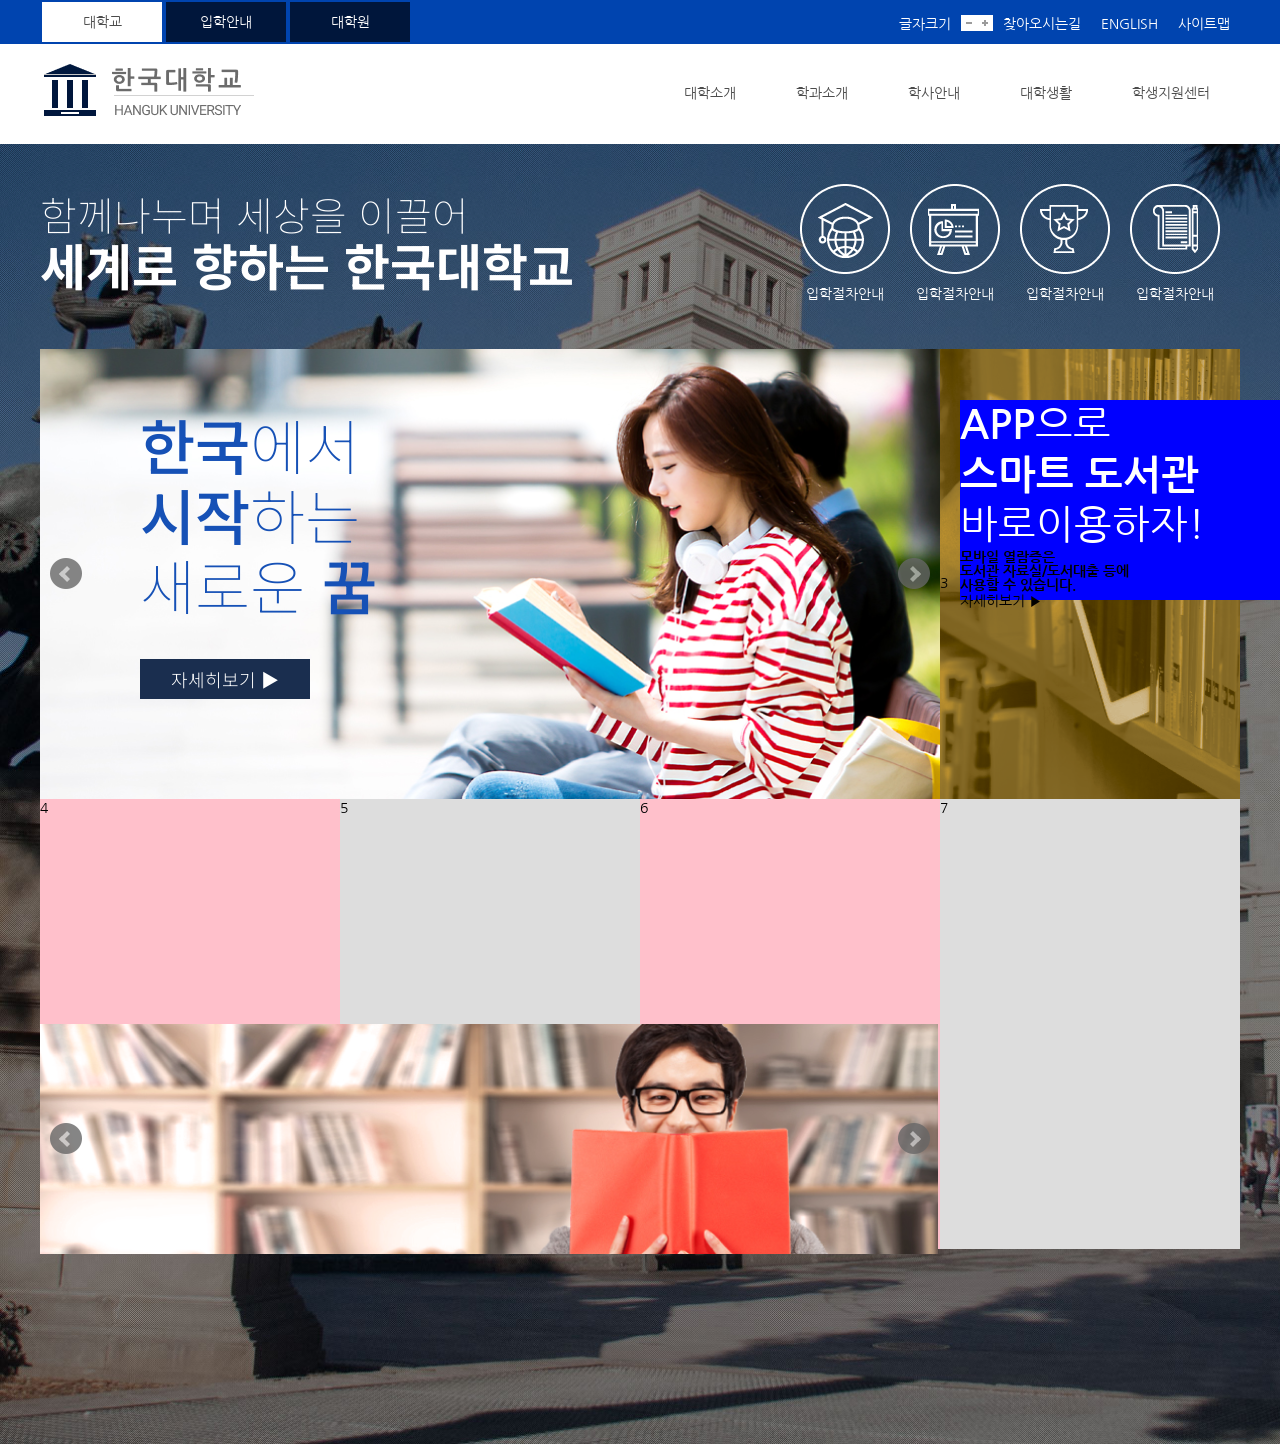
==== My university/index.html @ c7f56208 "up" ====
<!DOCTYPE html>
<html lang="ko">
<head>
    <meta charset="UTF-8">
    <meta http-equiv="X-UA-Compatible" content="IE=edge">
    <meta name="viewport" content="width=device-width, initial-scale=1.0">
    <title>한국대학교ver2</title>
    <!--font--> 
    <link rel="preconnect" href="https://fonts.googleapis.com">
    <link rel="preconnect" href="https://fonts.gstatic.com" crossorigin>
    <link href="https://fonts.googleapis.com/css2?family=Nanum+Gothic:wght@400;700&family=Noto+Sans+KR:wght@300;500;700&display=swap" rel="stylesheet">
    <!--css-->
    <link rel="stylesheet" href="css/reset.css">
    <link rel="stylesheet" href="css/style.css">
    <link rel="stylesheet" href="css/jquery.bxslider.css">
    <!--js-->
    <script src="js/jquery-3.1.1.min.js"></script>
    <script src="js/jquery.bxslider.js"></script>

    <!--bxslider-->
    <script>
        $(document).ready(function(){
            $(".slider1").bxSlider();
            $(".slider2").bxSlider();

        })

        
    </script>
</head>
<body>
    
    <!--header-->
    <header id="header">
      <div class="topWrap">  <!--topWrap-->
          <div class="top clearfix">
              <ul class="left clearfix">
                <li><a href="#" class="active">대학교</li>
                <li><a href="#">입학안내</a></li>
                <li><a href="#">대학원</a></li>
              </ul>

             <ul class="right clearfix">
                  <li><a href="#">글자크기</a></li>
                  <li> <img src="./images/minus.png"></li>
                  <li> <img src="./images/plus.png"></li>
                  <li><a href="#">찾아오시는길</a></li>
                  <li><a href="#">ENGLISH</a> </li>
                  <li><a href="#">사이트맵</a></li>
              </ul> 
          </div>        
      </div>
      
      <div class="logoWrap clearfix">  <!--logoWrap-->
          <img src="./images/logo.png">

          <div class="logoMenu">
              <ul class=" Menu clearfix">
                  <li><a href="#">대학소개</a></li>
                  <li><a href="#">학과소개</a></li>
                  <li><a href="#">학사안내</a></li>
                  <li><a href="#">대학생활</a></li>
                  <li><a href="#">학생지원센터</a></li>
              </ul>
          </div>
      </div>
    </header>

    <!--contents-->

    <div class="contents">
       <section class="title">
        <div class="title1">
            <p>함께나누며 세상을 이끌어<br>
                <span class="headertitle">세계로 향하는 한국대학교</span>
            </p>
        </div>

        <div class="title2">
            <section class="titleMenu">
            <ul class="clearfix">
              <li>
                  <img src="./images/icon01.png">
                  <div class="txt1">
                      <p>입학절차안내</p>
                  </span>
              </li>

              <li>
                <img src="./images/icon02.png">
                <span class="txt1">
                    <p>입학절차안내</p>
                </span>
            </li>

            <li>
                <img src="./images/icon03.png">
                <span class="txt1">
                    <p>입학절차안내</p>
                </span>
            </li>
            <li>
                <img src="./images/icon04.png">
                <span class="txt1">
                    <p>입학절차안내</p>
                </span>
            </li>
            </ul>
            </section>
        </div>
       </section>
    


       <div class="container"><!--container-->
       <ul class="clearfix">
           <li>
               <ul class="slider1">
                   <li>
                       <img src="./images/banner01-1.png">
                       <div class="txt">
                           <p><span class="bold">한국</span>에서<br><span class="bold">시작</span>하는<br>새로운<span class="bold"> 꿈 </span></p> 
                           <a href="#">자세히보기 ▶</a>               
                       </div>
                   </li>

                   <li>
                    <img src="./images/banner01-2.png">
                      <div class="txt2">
                         <p><span class="bold">한국대학교</span><br>
                             4학년<br> 졸업전시회</p>
                             <a href="#">자세히보기 ▶</a> 
                        </div>
                   </li>

                   <li>
                    <img src="./images/banner01-3.png">
                    <div class="txt3">
                        <p><span class="bold">한국대학교</span><br>학위수여식</p>
                            <a href="#">자세히보기 ▶</a> 
                    </div>    
                   </li>
               </ul>

           </li>
            
          
                <li>
                    <img src="./images/bg03.png">
                    <div class="appTxt">
                        <P><span class="bold2">APP</span>으로<br><span class="bold2">스마트 도서관</span><br>바로이용하자!</P>
                        <h4>모바일 열람증은 <br>도서관 자료실/도서대출 등에<br>사용할 수 있습니다.</h4>
                            <a href="#">자세히보기 ▶</a> 
                    </div>    
                </li>
          


           <li>3</li>
           <li>4</li>
           <li>5</li>
           <li>6</li>
           <li>7</li>
           
           <li>
            <ul class="slider2">
                <li><img src="images/banner01.png"></li>
                <li><img src="images/banner02-3.png"></li>
           </li>
       </ul>
       </div>
    
    </div>

</body>
</html>
---- My university/css/style.css ----
@charset "utf-8";

body {
  font-family: 'Nanum Gothic', sans-serif;
  font-size: 14px;
}
/*header Wrap*/
#header{min-width:1200px;}
header#header .topWrap{
  background-color: #0044AF; 
}
.topWrap .top {
  width: 1200px;_background-color:brown; margin: 0 auto;
 }
.top .left{
  float: left;
}
.top .right{
  float: right;
}
.top .left li {
  float: left; margin: 2px;
}
.top .right li{
  float:left; margin-top: 15px; 
}
.top .right li a{
  display: block; text-align: center; padding: 0 10px;
 color: white;}

 
.top .left li a{
  display: block;  width: 120px; line-height: 40px;
  text-align: center;  padding: 10px;
  color: white; padding: 0 10px; background-color: #00163B;
}

.top .left li a.active ,
.top .left li a:hover{background-color: white; color:#4C4C4C}

/*header logoWrap*/
header#header .logoWrap{
  width: 1200px; height: 30px;
  _background-color: violet;
  margin: 0 auto;
}

.logoMenu{float:right;}
.logoMenu li{float:left; margin-top: 40px;}
.logoMenu li a {
  display:block; text-align: center; color: #4C4C4C; padding:0 30px;
} 
.logoWrap img {float: left;
margin-top: 20px;}


/*contents*/
.contents{
  height: 1300px;
  background-color: gray;
  margin-top: 70px;
  background-image: url(../images/backgroundimage.jpg);
  background-repeat: repeat,no-repeat;
  background-size: cover;
  background-position: auto center;
  min-width: 1200px;
  padding-top: 75px;
}

.title{width: 1200px; margin: 0 auto; _background-color: green;
height: 260px; margin-top:-30px; font-weight: lighter;
line-height:50px;}

.title1 p {
  font-size: 40px; color: white; font-family:'Noto Sans KR', sans-serif;;}
.headertitle{
  font-weight: bold; font-size: 50px; }
.titleMenu{
  margin-top:-110px;  width: 500px;
  _background-color: rgb(42, 16, 16);
float: right; margin-right: -50px;}

.titleMenu li{float: left; padding: 0 10px; } 
.titleMenu li img {margin-bottom: 10px;}
.txt1 p{display: block; text-align: center; color: white ;line-height:20px;}

/*container*/
.container{width: 1200px;margin: 0 auto; margin-top:-100px; background: #ddd;}
.container>ul>li{float: left;width: 25%;height: 225px;}

.container>ul>li:nth-child(2n){background:pink;}

.container>ul>li:nth-child(1){width: 75%;height: 450px;font-family: 'Noto Sans KR', sans-serif;}
.container>ul>li:nth-child(1) .txt{position: absolute; top: 30px; _background-color: aquamarine; left:100px; margin-top: 30px;}
.container>ul>li:nth-child(1) .txt p{font-size: 60px; color:#1651B6 ; line-height: 70px; font-weight:100;}
.container>ul>li:nth-child(1) .txt .bold{font-weight:500;}
.container>ul>li:nth-child(1) .txt a{display: block;width: 170px;line-height: 40px;text-align: center;background: #1A2E4F;color:#fff;
  font-weight: 300; margin-top: 40px; font-size: 18px;}

.container>ul>li:nth-child(1) .txt2{position: absolute; top: 30px; _background-color: aquamarine; left:100px; margin-top: 30px; width: 500px; }
.container>ul>li:nth-child(1) .txt2 p{font-size: 60px; color: #4C4C4C ; line-height: 70px; font-weight:bold;}
.container>ul>li:nth-child(1) .txt2 .bold{font-weight:100}
.container>ul>li:nth-child(1) .txt2 a{display: block;width: 170px;line-height: 40px;text-align: center;background:#4C4C4C;color:#fff;
  font-weight: 300; margin-top: 40px; font-size: 18px;}


  .container>ul>li:nth-child(1) .txt3{position: absolute; top: 30px; _background-color: aquamarine; left:100px; margin-top: 100px; width: 500px; }
  .container>ul>li:nth-child(1) .txt3 p{font-size: 60px; color:darkblue ; line-height: 70px; font-weight:bold;}
  .container>ul>li:nth-child(1) .txt3 .bold{font-weight:100}
  .container>ul>li:nth-child(1) .txt3 a{display: block;width: 170px;line-height: 40px;text-align: center; background-color: darkblue;
    color:#fff;
    font-weight: 300; margin-top: 40px; font-size: 18px;}




.container>ul>li:nth-child(2) .appTxt{ position: absolute; background-color: blue; width: 400px; height: 200px; top:400px; margin-left: 20px;}
.container>ul>li:nth-child(2) .appTxt p{display:block; color: white; font-size: 40px; line-height: 50px; font-weight:lighter;}
.container>ul>li:nth-child(2) .appTxt .bold2 {font-weight: bold;}
.container>ul>li:nth-child(3){}
.container>ul>li:nth-child(4){}
.container>ul>li:nth-child(6){}
.container>ul>li:nth-child(7){}
.container>ul>li:nth-child(8){width: 75%;}
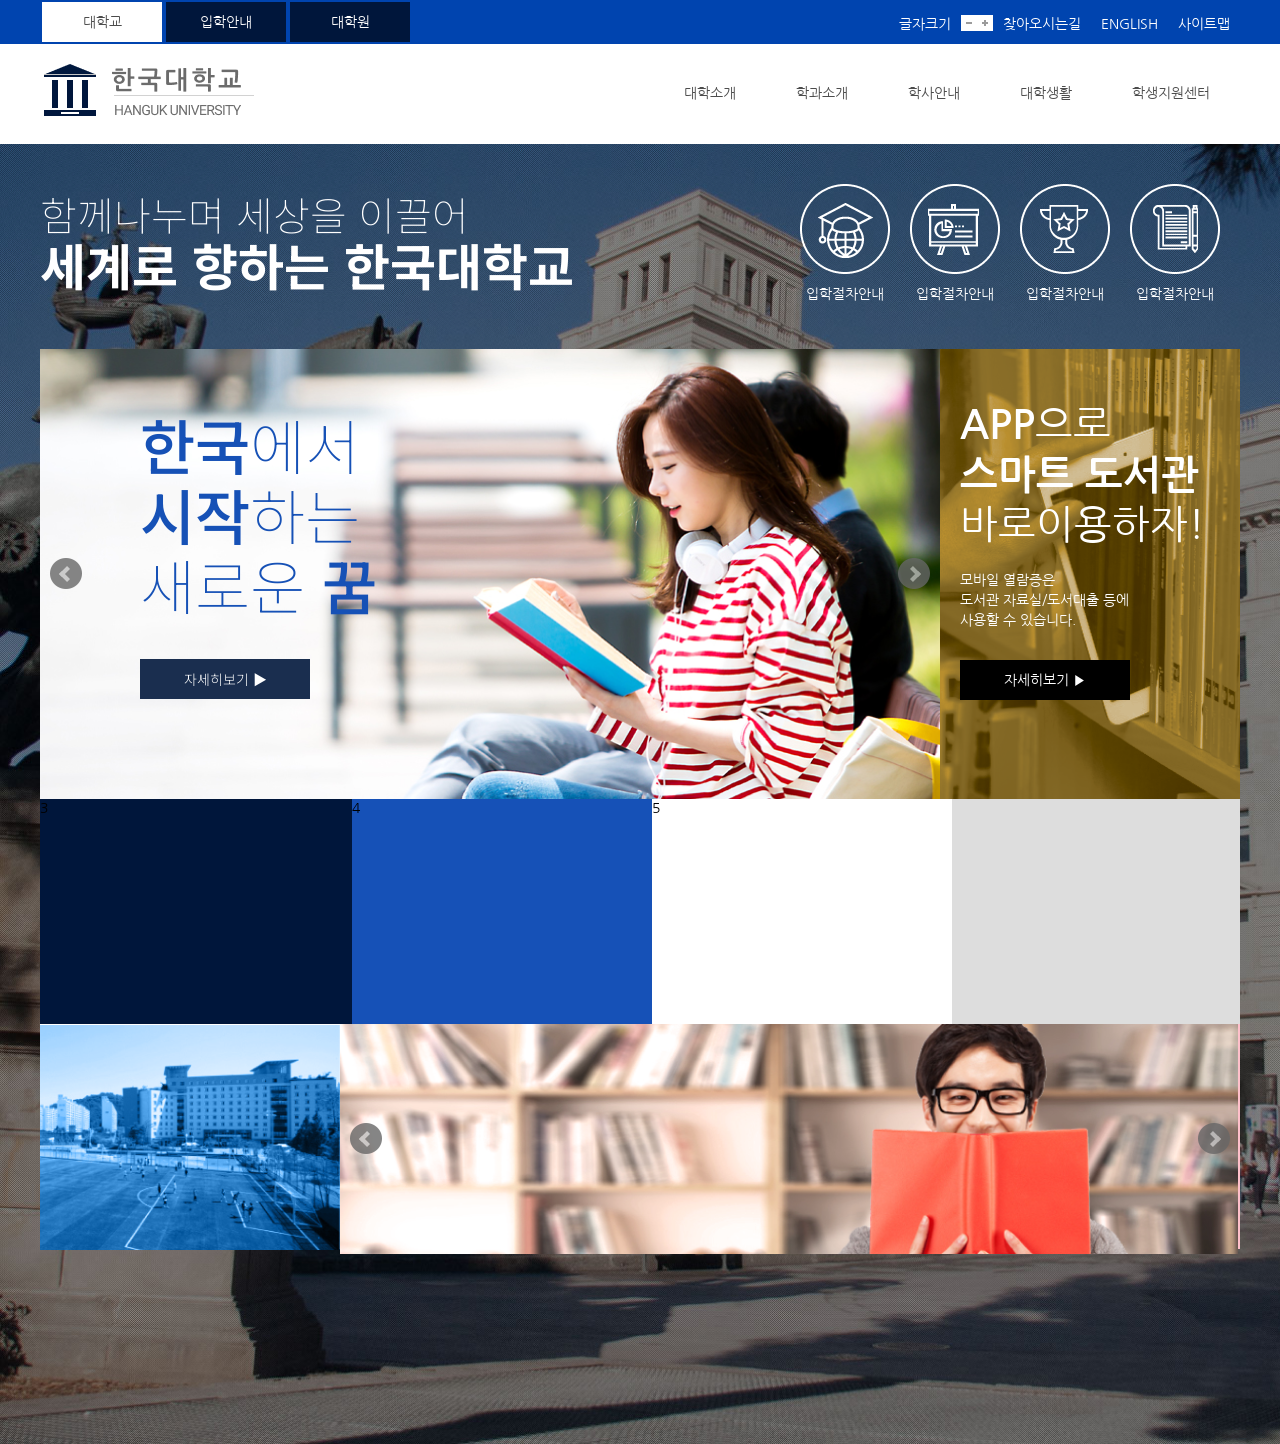
==== commit 7bad8100: "up" ====
--- a/My university/index.html
+++ b/My university/index.html
@@ -157,16 +157,26 @@
 
 
            <li>3</li>
-           <li>4</li>
+
+           <li>4
+               
+           </li>
            <li>5</li>
            <li>6</li>
-           <li>7</li>
+
+
+
+           <li>
+               <img src="./images/bg06.png">
+           </li>
            
            <li>
             <ul class="slider2">
                 <li><img src="images/banner01.png"></li>
                 <li><img src="images/banner02-3.png"></li>
            </li>
+
+           
        </ul>
        </div>
     
--- a/My university/css/style.css
+++ b/My university/css/style.css
@@ -95,13 +95,13 @@
 .container>ul>li:nth-child(1) .txt p{font-size: 60px; color:#1651B6 ; line-height: 70px; font-weight:100;}
 .container>ul>li:nth-child(1) .txt .bold{font-weight:500;}
 .container>ul>li:nth-child(1) .txt a{display: block;width: 170px;line-height: 40px;text-align: center;background: #1A2E4F;color:#fff;
-  font-weight: 300; margin-top: 40px; font-size: 18px;}
+  font-weight: 300; margin-top: 40px; font-size: 14px;}
 
 .container>ul>li:nth-child(1) .txt2{position: absolute; top: 30px; _background-color: aquamarine; left:100px; margin-top: 30px; width: 500px; }
 .container>ul>li:nth-child(1) .txt2 p{font-size: 60px; color: #4C4C4C ; line-height: 70px; font-weight:bold;}
 .container>ul>li:nth-child(1) .txt2 .bold{font-weight:100}
 .container>ul>li:nth-child(1) .txt2 a{display: block;width: 170px;line-height: 40px;text-align: center;background:#4C4C4C;color:#fff;
-  font-weight: 300; margin-top: 40px; font-size: 18px;}
+  font-weight: 300; margin-top: 40px; font-size: 14px;}
 
 
   .container>ul>li:nth-child(1) .txt3{position: absolute; top: 30px; _background-color: aquamarine; left:100px; margin-top: 100px; width: 500px; }
@@ -109,16 +109,19 @@
   .container>ul>li:nth-child(1) .txt3 .bold{font-weight:100}
   .container>ul>li:nth-child(1) .txt3 a{display: block;width: 170px;line-height: 40px;text-align: center; background-color: darkblue;
     color:#fff;
-    font-weight: 300; margin-top: 40px; font-size: 18px;}
+    font-weight: 300; margin-top: 40px; font-size: 14px;}
 
 
 
 
-.container>ul>li:nth-child(2) .appTxt{ position: absolute; background-color: blue; width: 400px; height: 200px; top:400px; margin-left: 20px;}
+.container>ul>li:nth-child(2) .appTxt{ position: absolute; _background-color: blue; width: 400px; height: 200px; top:400px; margin-left: 20px; } 
 .container>ul>li:nth-child(2) .appTxt p{display:block; color: white; font-size: 40px; line-height: 50px; font-weight:lighter;}
 .container>ul>li:nth-child(2) .appTxt .bold2 {font-weight: bold;}
-.container>ul>li:nth-child(3){}
-.container>ul>li:nth-child(4){}
-.container>ul>li:nth-child(6){}
-.container>ul>li:nth-child(7){}
-.container>ul>li:nth-child(8){width: 75%;}
+.container>ul>li:nth-child(2) .appTxt  h4{font-size: 14px; margin-top: 20px; color: white; line-height: 20px; font-weight: lighter;}
+.container>ul>li:nth-child(2) .appTxt  a{font-size: 14px;display: block;width: 170px;line-height: 40px;text-align: center; background-color:black; color: white; margin-top: 30px;}
+.container>ul>li:nth-child(3){background-color: #00163B; width: 26%;} 
+.container>ul>li:nth-child(4){background-color: #1651B7;}
+.container>ul>li:nth-child(5){background-color: white;}
+.container>ul>li:nth-child(6){background-color: white;}
+.container>ul>li:nth-child(7){position:absolute; float: left; top:1025px}
+.container>ul>li:nth-child(8){width: 75%; position: relative; float: right; }
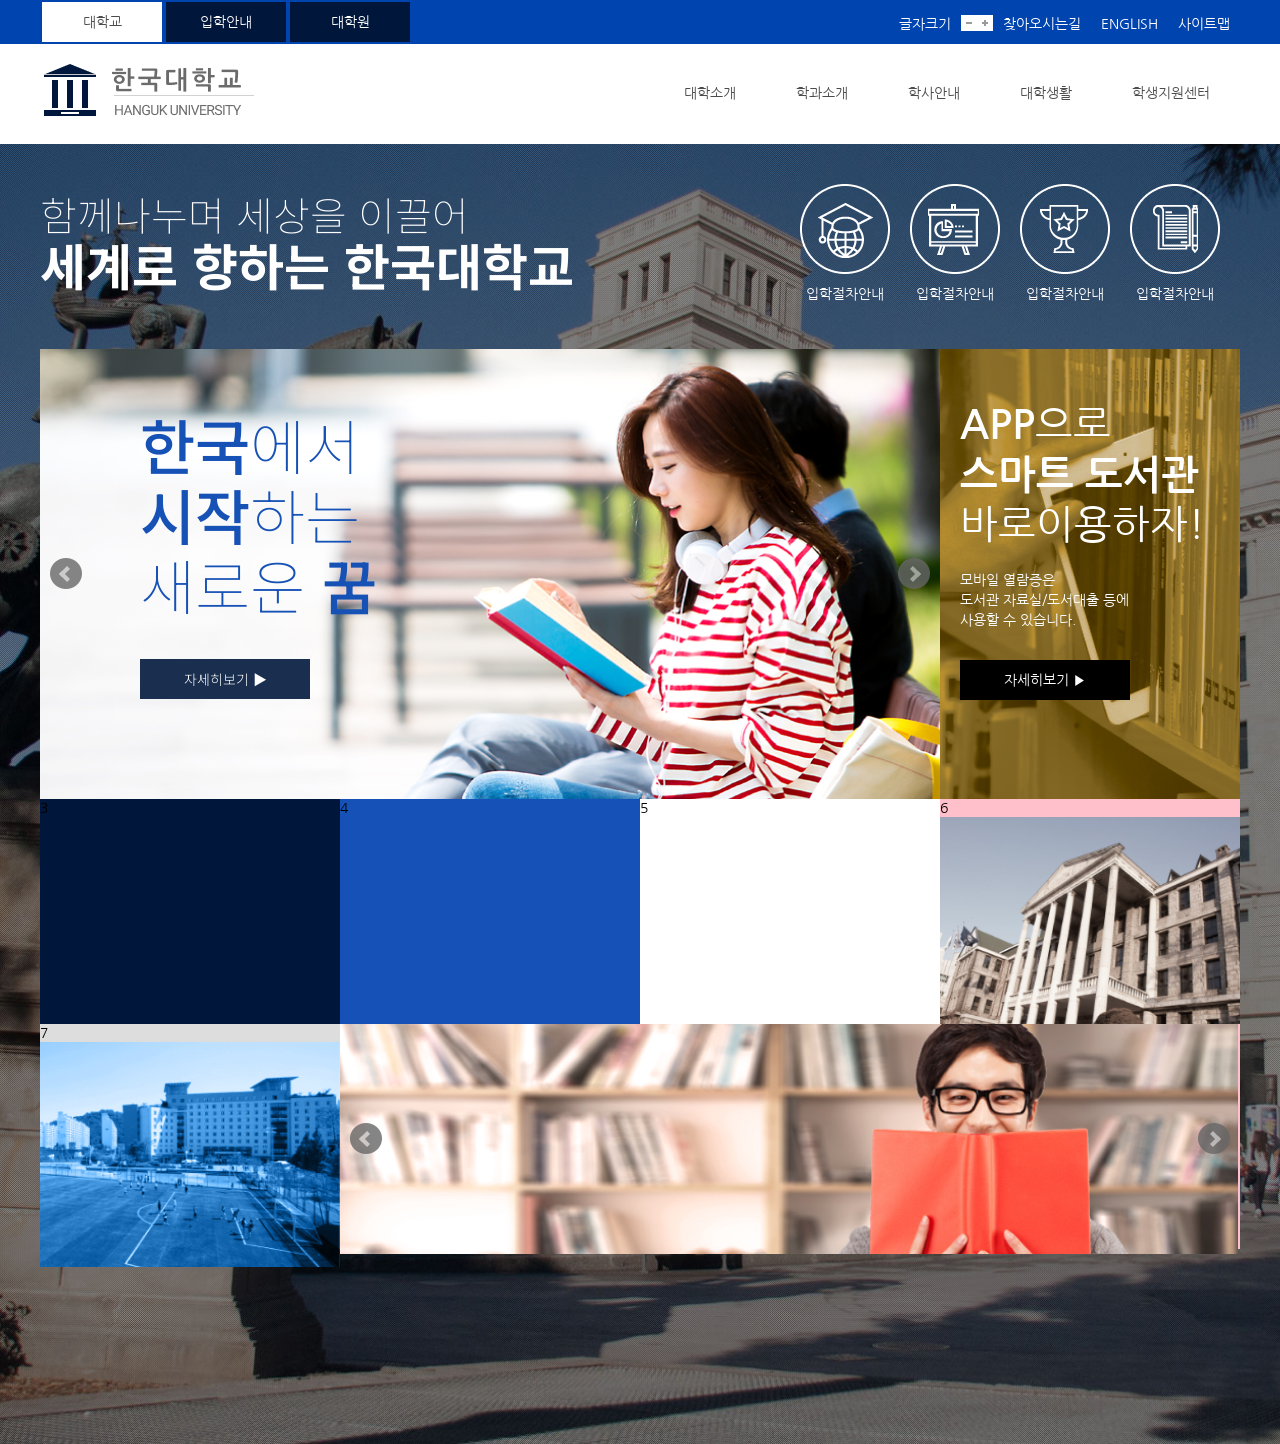
==== commit 0d467be0: "up" ====
--- a/My university/index.html
+++ b/My university/index.html
@@ -162,12 +162,14 @@
                
            </li>
            <li>5</li>
-           <li>6</li>
+           <li>
+              6 <img src="./images/bg05.png">
+           </li>
 
 
 
            <li>
-               <img src="./images/bg06.png">
+           7 <img src="./images/bg06.png">
            </li>
            
            <li>
--- a/My university/css/style.css
+++ b/My university/css/style.css
@@ -57,7 +57,7 @@
 /*contents*/
 .contents{
   height: 1300px;
-  background-color: gray;
+  _background-color: gray;
   margin-top: 70px;
   background-image: url(../images/backgroundimage.jpg);
   background-repeat: repeat,no-repeat;
@@ -113,15 +113,15 @@
 
 
 
-
+.container>ul>li:nth-child(2){height: 450px;}
 .container>ul>li:nth-child(2) .appTxt{ position: absolute; _background-color: blue; width: 400px; height: 200px; top:400px; margin-left: 20px; } 
 .container>ul>li:nth-child(2) .appTxt p{display:block; color: white; font-size: 40px; line-height: 50px; font-weight:lighter;}
 .container>ul>li:nth-child(2) .appTxt .bold2 {font-weight: bold;}
 .container>ul>li:nth-child(2) .appTxt  h4{font-size: 14px; margin-top: 20px; color: white; line-height: 20px; font-weight: lighter;}
 .container>ul>li:nth-child(2) .appTxt  a{font-size: 14px;display: block;width: 170px;line-height: 40px;text-align: center; background-color:black; color: white; margin-top: 30px;}
-.container>ul>li:nth-child(3){background-color: #00163B; width: 26%;} 
+.container>ul>li:nth-child(3){background-color: #00163B; } 
 .container>ul>li:nth-child(4){background-color: #1651B7;}
 .container>ul>li:nth-child(5){background-color: white;}
-.container>ul>li:nth-child(6){background-color: white;}
-.container>ul>li:nth-child(7){position:absolute; float: left; top:1025px}
+.container>ul>li:nth-child(6){}
+.container>ul>li:nth-child(7){}
 .container>ul>li:nth-child(8){width: 75%; position: relative; float: right; }
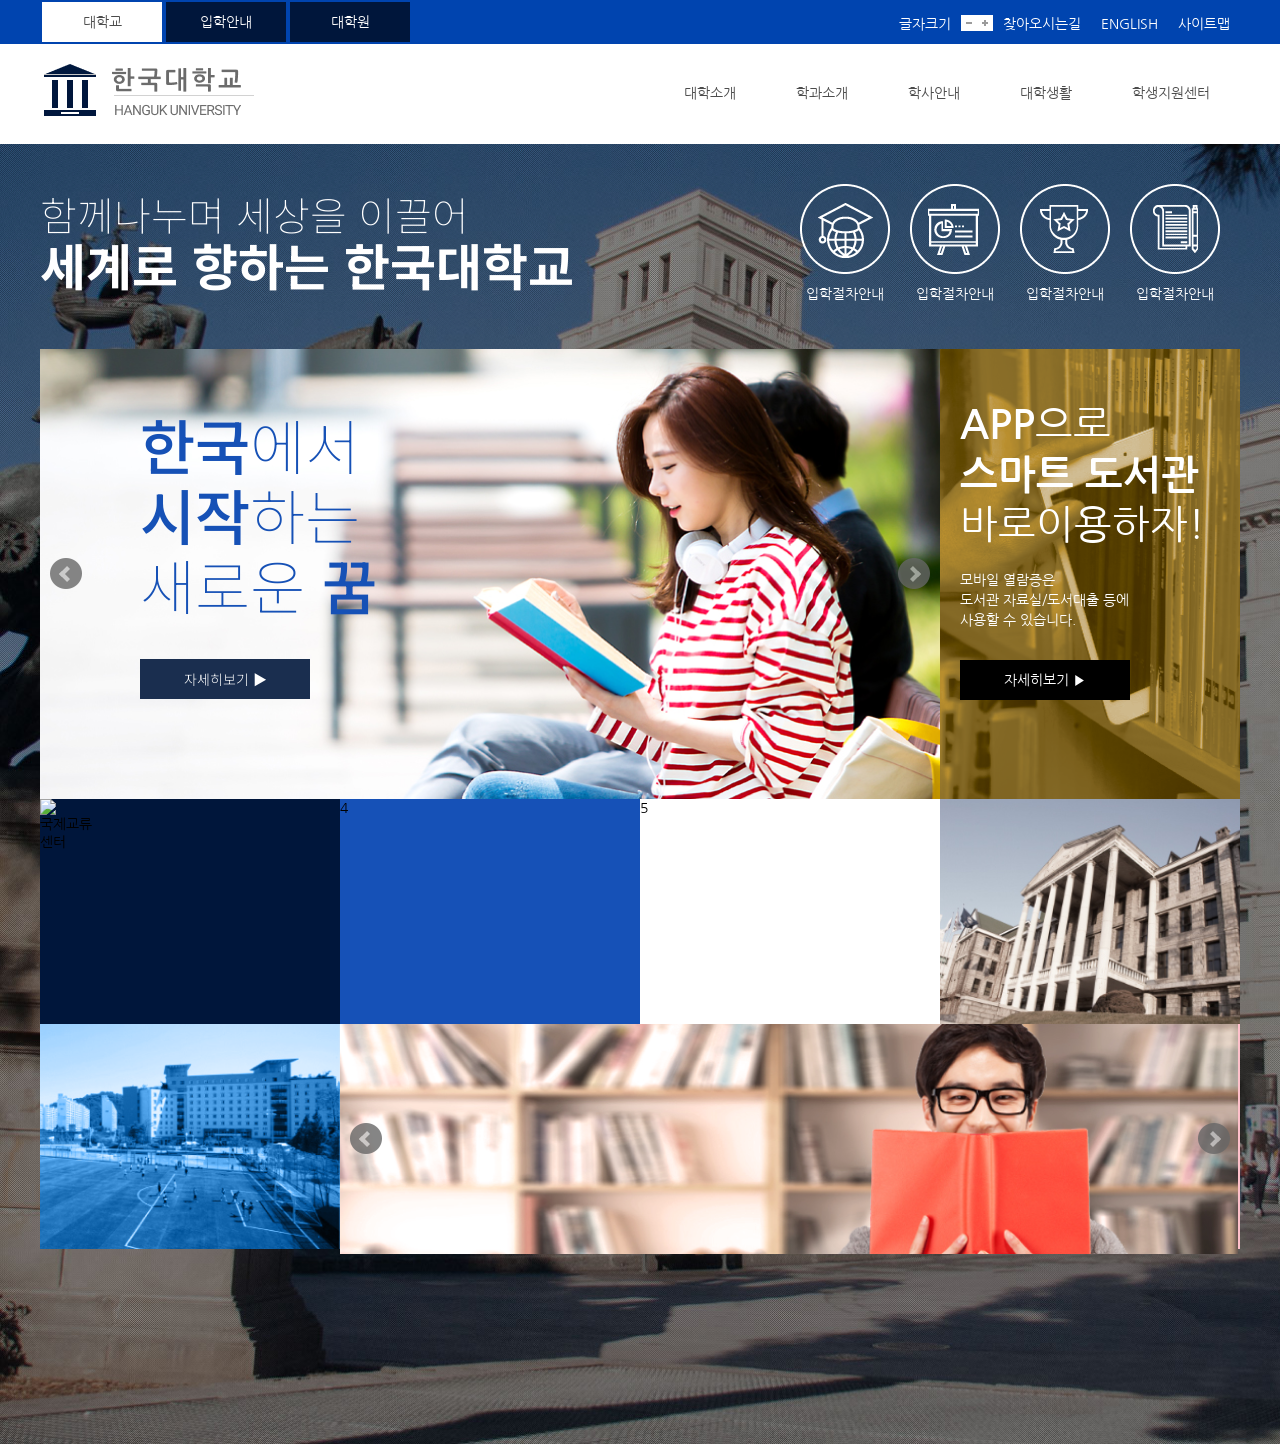
==== commit 9792e3e0: "up" ====
--- a/My university/index.html
+++ b/My university/index.html
@@ -156,20 +156,28 @@
           
 
 
-           <li>3</li>
-
+           <li><!--nth3-->
+              <div class="link clearfix">
+                 <ul class="clearfix">
+                     <li><img src="./images/icon05.png"></li>
+                     <p>국제교류<br>센터</p>
+                 </ul>
+              </div>
+             
+           </li> <!--nth3-->
+ 
            <li>4
                
            </li>
            <li>5</li>
            <li>
-              6 <img src="./images/bg05.png">
+              <img src="./images/bg05.png">
            </li>
 
 
 
            <li>
-           7 <img src="./images/bg06.png">
+           <img src="./images/bg06.png">
            </li>
            
            <li>
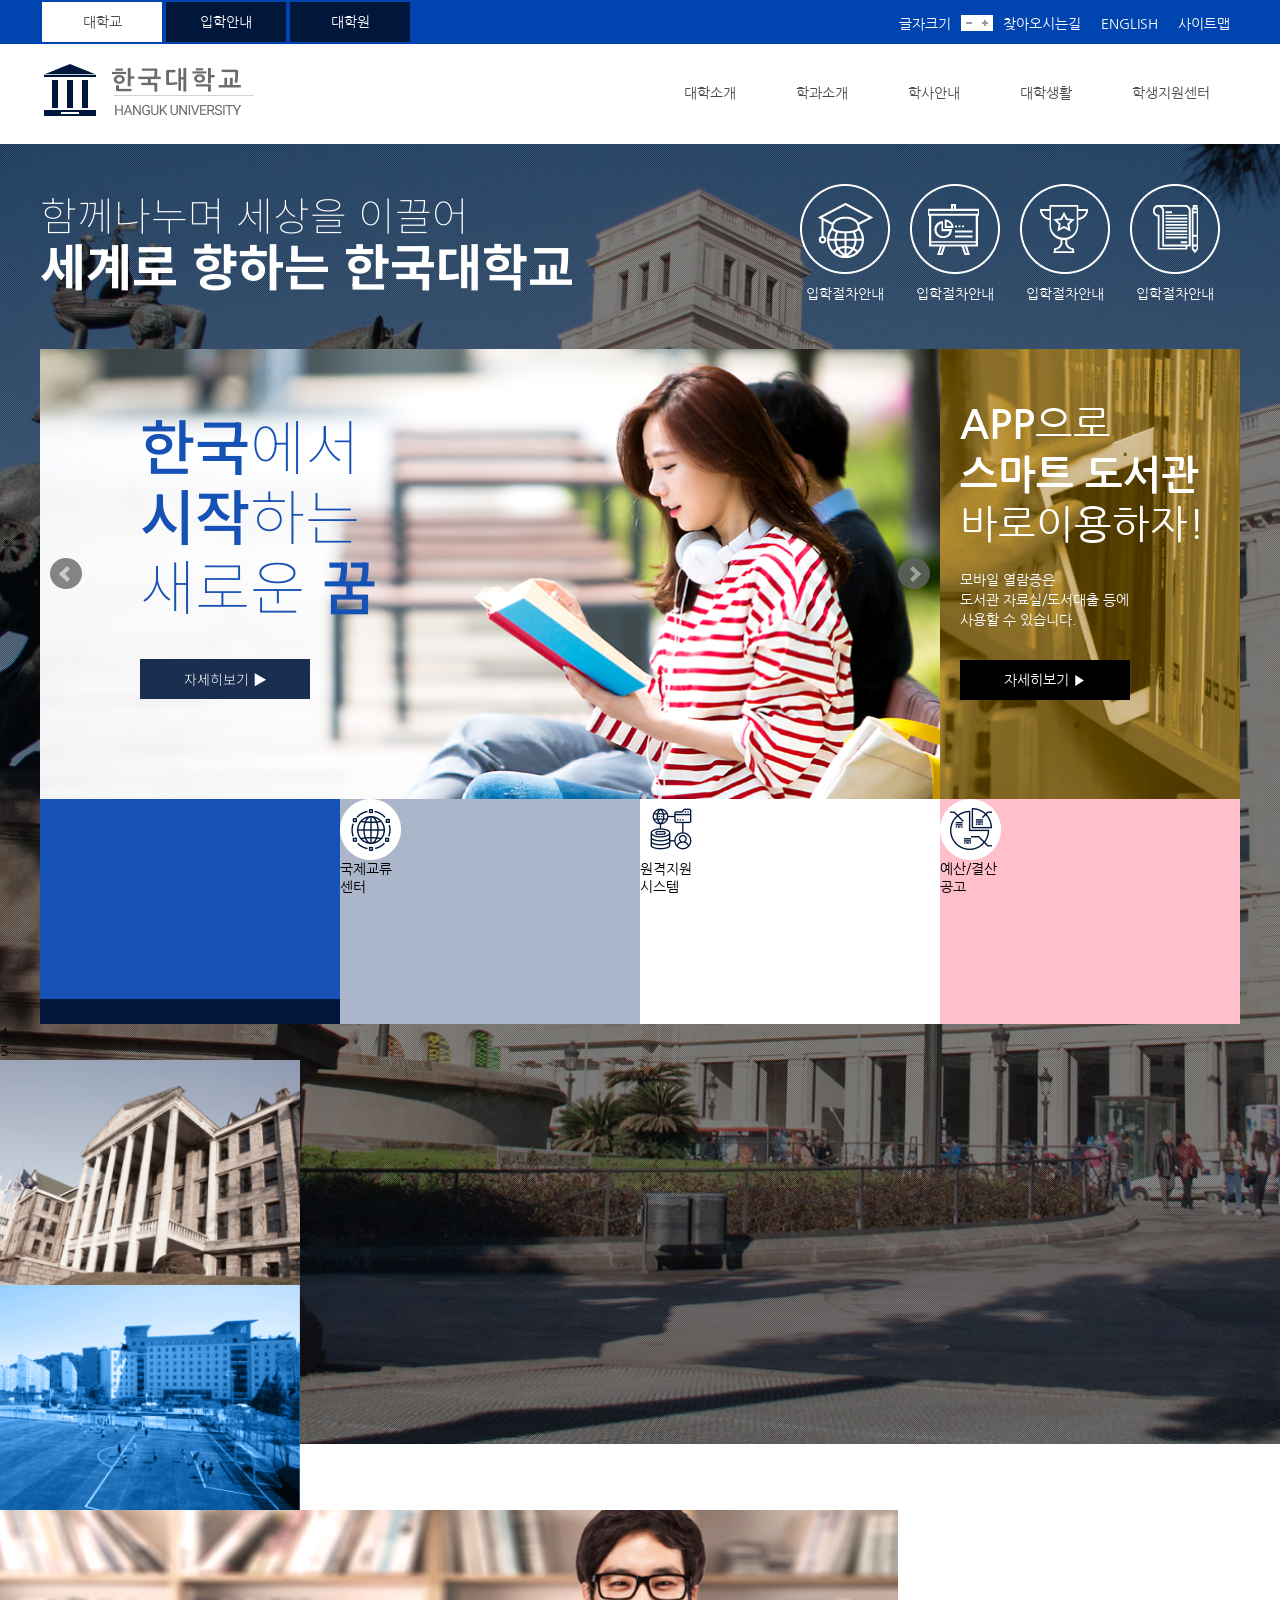
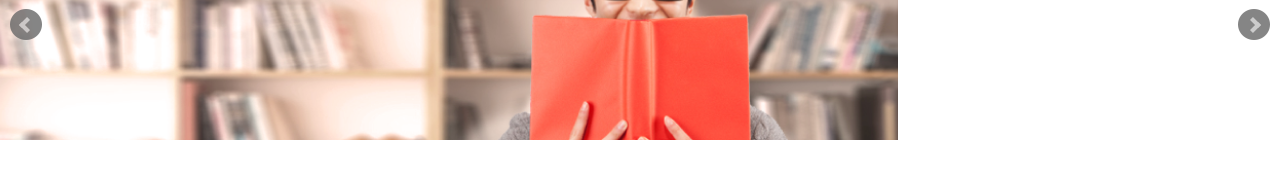
==== commit 46575951: "up" ====
--- a/My university/index.html
+++ b/My university/index.html
@@ -157,11 +157,22 @@
 
 
            <li><!--nth3-->
-              <div class="link clearfix">
-                 <ul class="clearfix">
-                     <li><img src="./images/icon05.png"></li>
+              <div class="link">
+                
+                     <li>
+                   <img src="./images/link01.png">
                      <p>국제교류<br>센터</p>
-                 </ul>
+                    </li>
+
+                     <li>
+                     <img src="./images/link02.png">
+                     <p>원격지원<br>시스템</p>
+                    </li>
+
+                     <li><img src="./images/link03.png">
+                     <p>예산/결산<br>공고</p>
+                    </li>
+                 
               </div>
              
            </li> <!--nth3-->
--- a/My university/css/style.css
+++ b/My university/css/style.css
@@ -119,8 +119,11 @@
 .container>ul>li:nth-child(2) .appTxt .bold2 {font-weight: bold;}
 .container>ul>li:nth-child(2) .appTxt  h4{font-size: 14px; margin-top: 20px; color: white; line-height: 20px; font-weight: lighter;}
 .container>ul>li:nth-child(2) .appTxt  a{font-size: 14px;display: block;width: 170px;line-height: 40px;text-align: center; background-color:black; color: white; margin-top: 30px;}
+
 .container>ul>li:nth-child(3){background-color: #00163B; } 
-.container>ul>li:nth-child(4){background-color: #1651B7;}
+.container>ul>li:nth-child(3) .link {width: 400px; height: 200px; background-color: #1651B7; margin: 0 auto;}  
+
+.container>ul>li:nth-child(4){background-color: #abb6ca;}
 .container>ul>li:nth-child(5){background-color: white;}
 .container>ul>li:nth-child(6){}
 .container>ul>li:nth-child(7){}
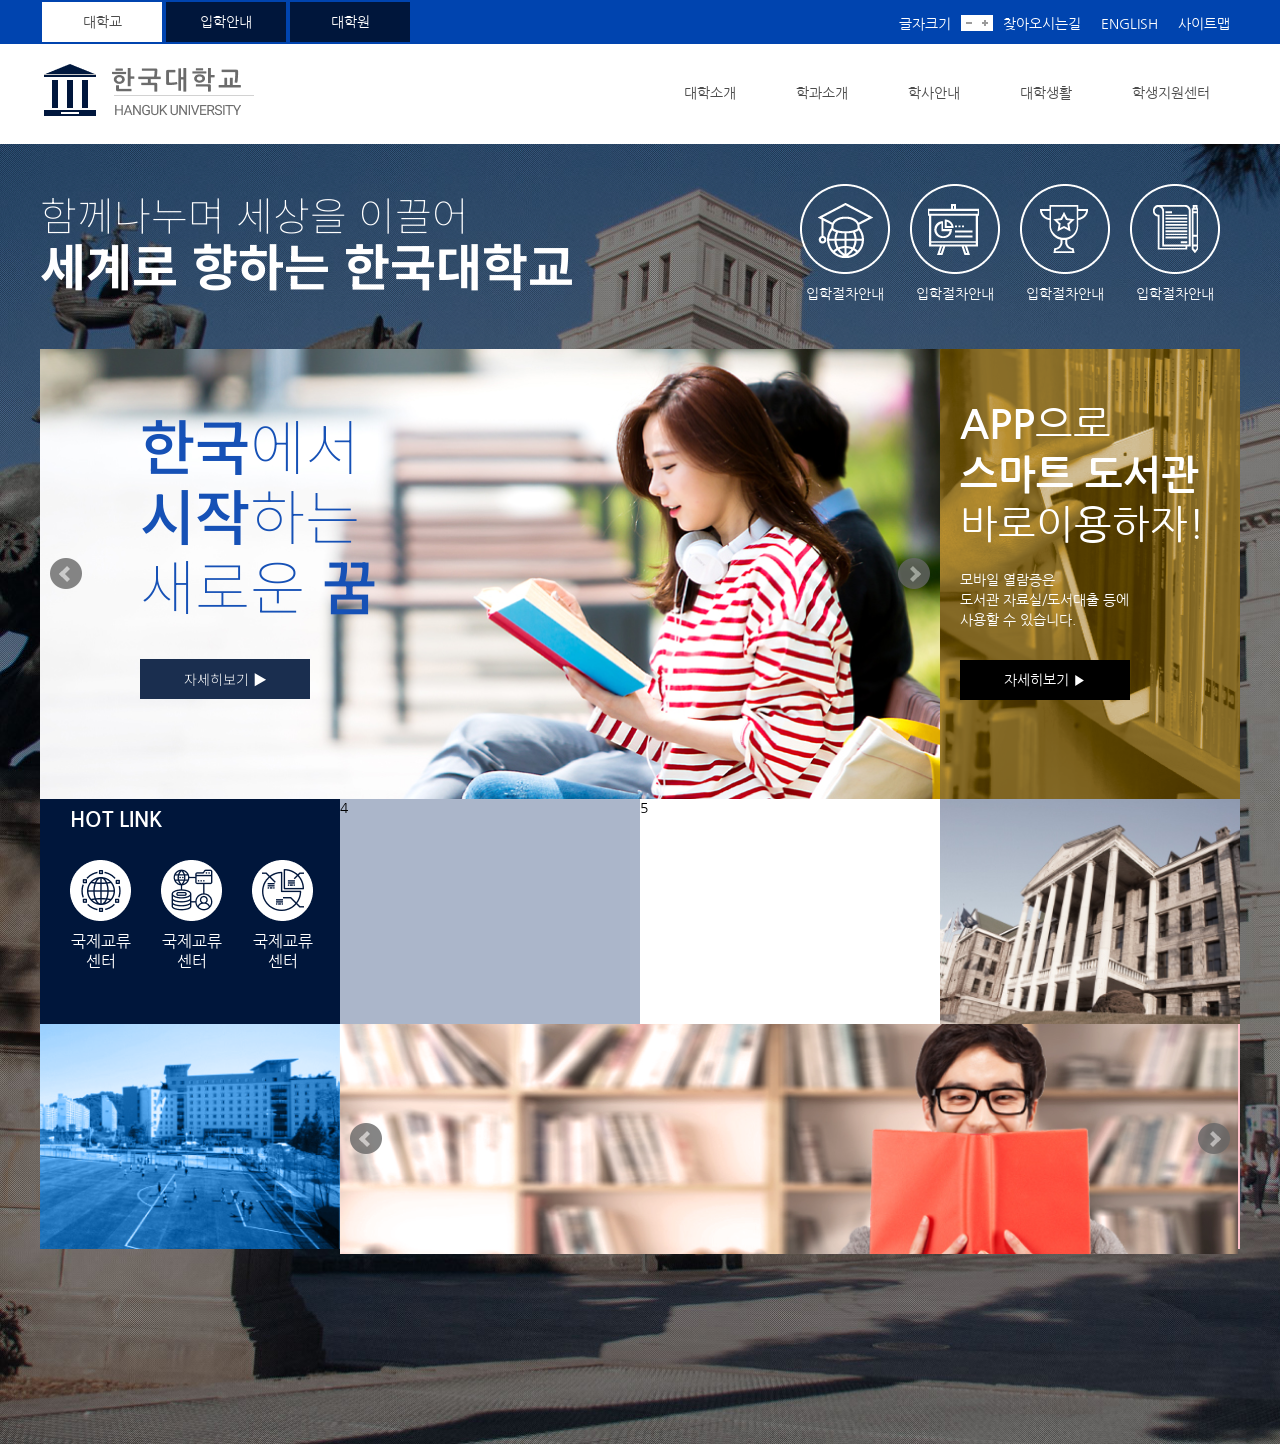
==== commit 75ec94e2: "up" ====
--- a/My university/index.html
+++ b/My university/index.html
@@ -157,24 +157,32 @@
 
 
            <li><!--nth3-->
-              <div class="link">
-                
-                     <li>
-                   <img src="./images/link01.png">
-                     <p>국제교류<br>센터</p>
+              <div class="linkBox">
+                  <h2>HOT LINK</h2>
+                  <ul class="clearfix">
+                      <li>
+                          <img src="./images/link01.png">
+                          <div class="linkTxt">
+                              <h3>국제교류<br>센터</h3>
+                          </div>
+                      </li>
+                      
+                      <li>
+                        <img src="./images/link02.png">
+                        <div class="linkTxt">
+                            <h3>국제교류<br>센터</h3>
+                        </div>
                     </li>
-
-                     <li>
-                     <img src="./images/link02.png">
-                     <p>원격지원<br>시스템</p>
+                    
+                    <li>
+                        <img src="./images/link03.png">
+                        <div class="linkTxt">
+                            <h3>국제교류<br>센터</h3>
+                        </div>
                     </li>
 
-                     <li><img src="./images/link03.png">
-                     <p>예산/결산<br>공고</p>
-                    </li>
-                 
+                  </ul>
               </div>
-             
            </li> <!--nth3-->
  
            <li>4
--- a/My university/css/style.css
+++ b/My university/css/style.css
@@ -121,8 +121,11 @@
 .container>ul>li:nth-child(2) .appTxt  a{font-size: 14px;display: block;width: 170px;line-height: 40px;text-align: center; background-color:black; color: white; margin-top: 30px;}
 
 .container>ul>li:nth-child(3){background-color: #00163B; } 
-.container>ul>li:nth-child(3) .link {width: 400px; height: 200px; background-color: #1651B7; margin: 0 auto;}  
 
+.container>ul>li:nth-child(3)  h2{margin-top: 10px; color:white;font-weight: bold;}
+.container>ul>li:nth-child(3) .linkBox{width: 400px; height: 200px; _background-color: green; margin: 0 auto; margin-left: 30px;}  
+.container>ul>li:nth-child(3)  li{float: left; padding-right: 30px; margin-top: 30px; }
+.container>ul>li:nth-child(3)  h3{text-align: center; color: white; margin-top: 10px; font-weight: lighter;} 
 .container>ul>li:nth-child(4){background-color: #abb6ca;}
 .container>ul>li:nth-child(5){background-color: white;}
 .container>ul>li:nth-child(6){}
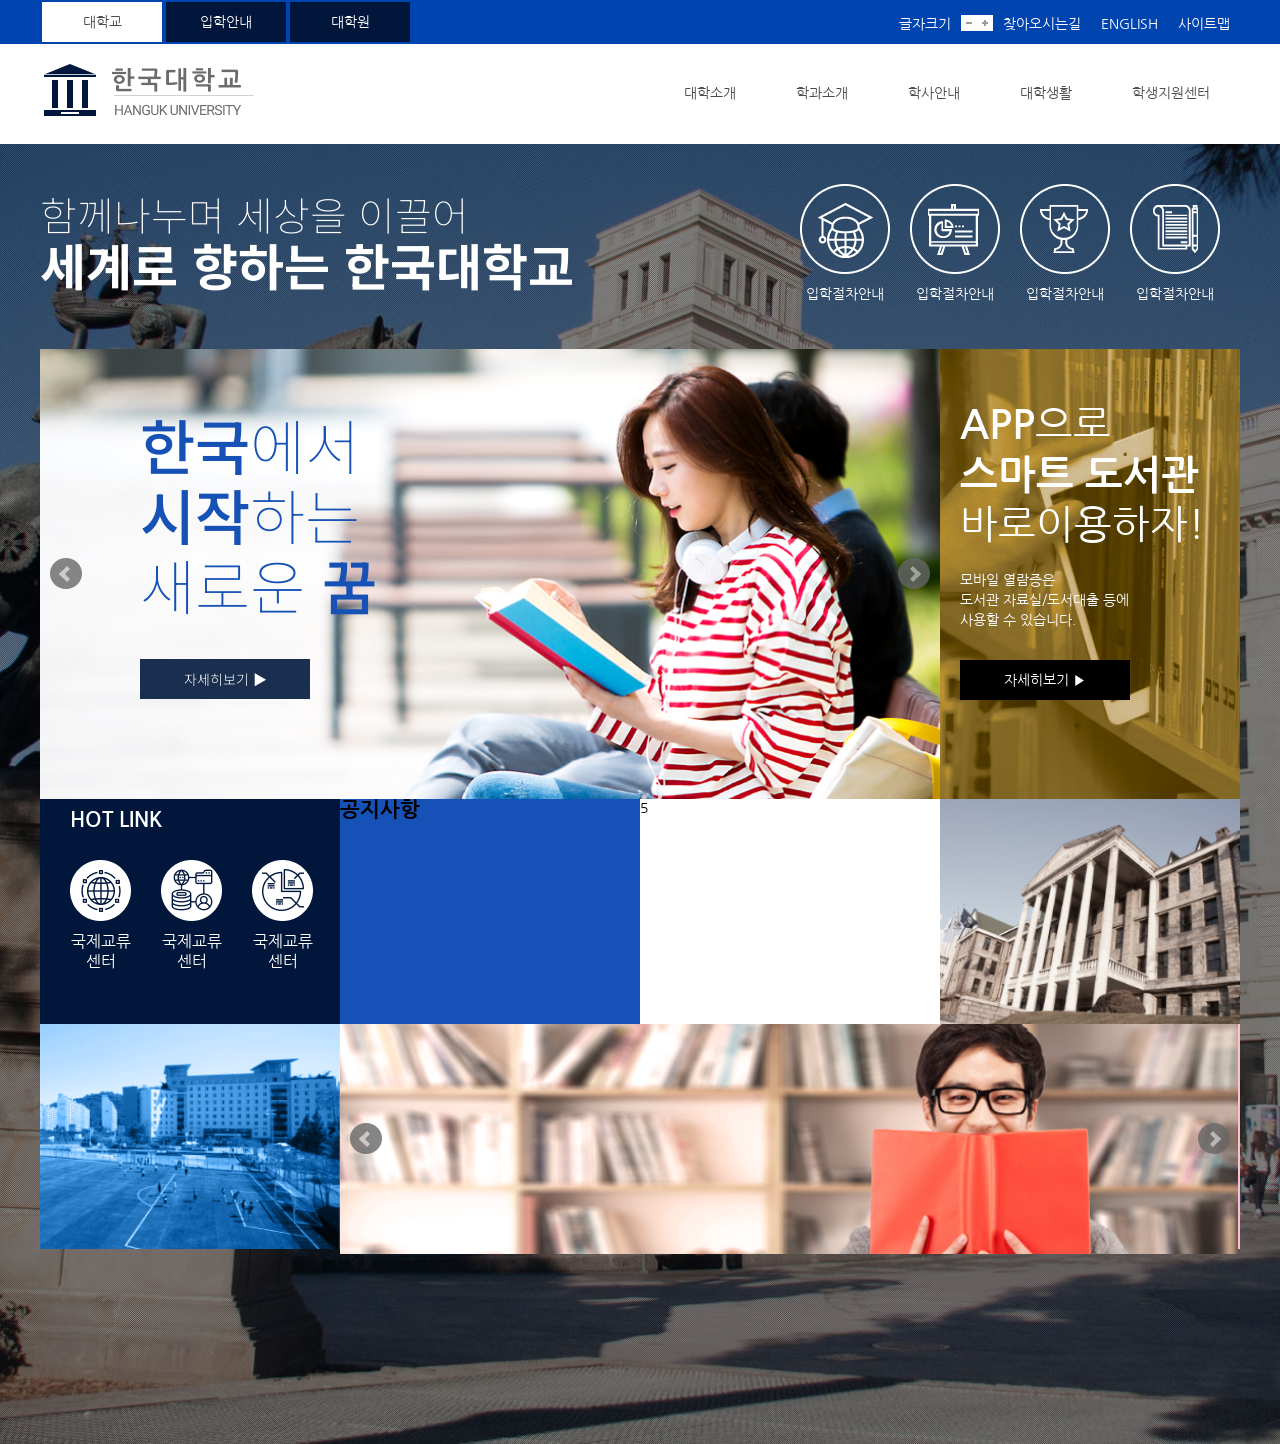
==== commit 053de6b0: "up1" ====
--- a/My university/index.html
+++ b/My university/index.html
@@ -185,8 +185,11 @@
               </div>
            </li> <!--nth3-->
  
-           <li>4
-               
+           <li><!--nth4-->
+               <div class="Bulletin">
+                <h2>공지사항</h2>
+                    
+            </div>
            </li>
            <li>5</li>
            <li>
--- a/My university/css/style.css
+++ b/My university/css/style.css
@@ -126,7 +126,8 @@
 .container>ul>li:nth-child(3) .linkBox{width: 400px; height: 200px; _background-color: green; margin: 0 auto; margin-left: 30px;}  
 .container>ul>li:nth-child(3)  li{float: left; padding-right: 30px; margin-top: 30px; }
 .container>ul>li:nth-child(3)  h3{text-align: center; color: white; margin-top: 10px; font-weight: lighter;} 
-.container>ul>li:nth-child(4){background-color: #abb6ca;}
+
+.container>ul>li:nth-child(4){background-color:#1651B7;}
 .container>ul>li:nth-child(5){background-color: white;}
 .container>ul>li:nth-child(6){}
 .container>ul>li:nth-child(7){}
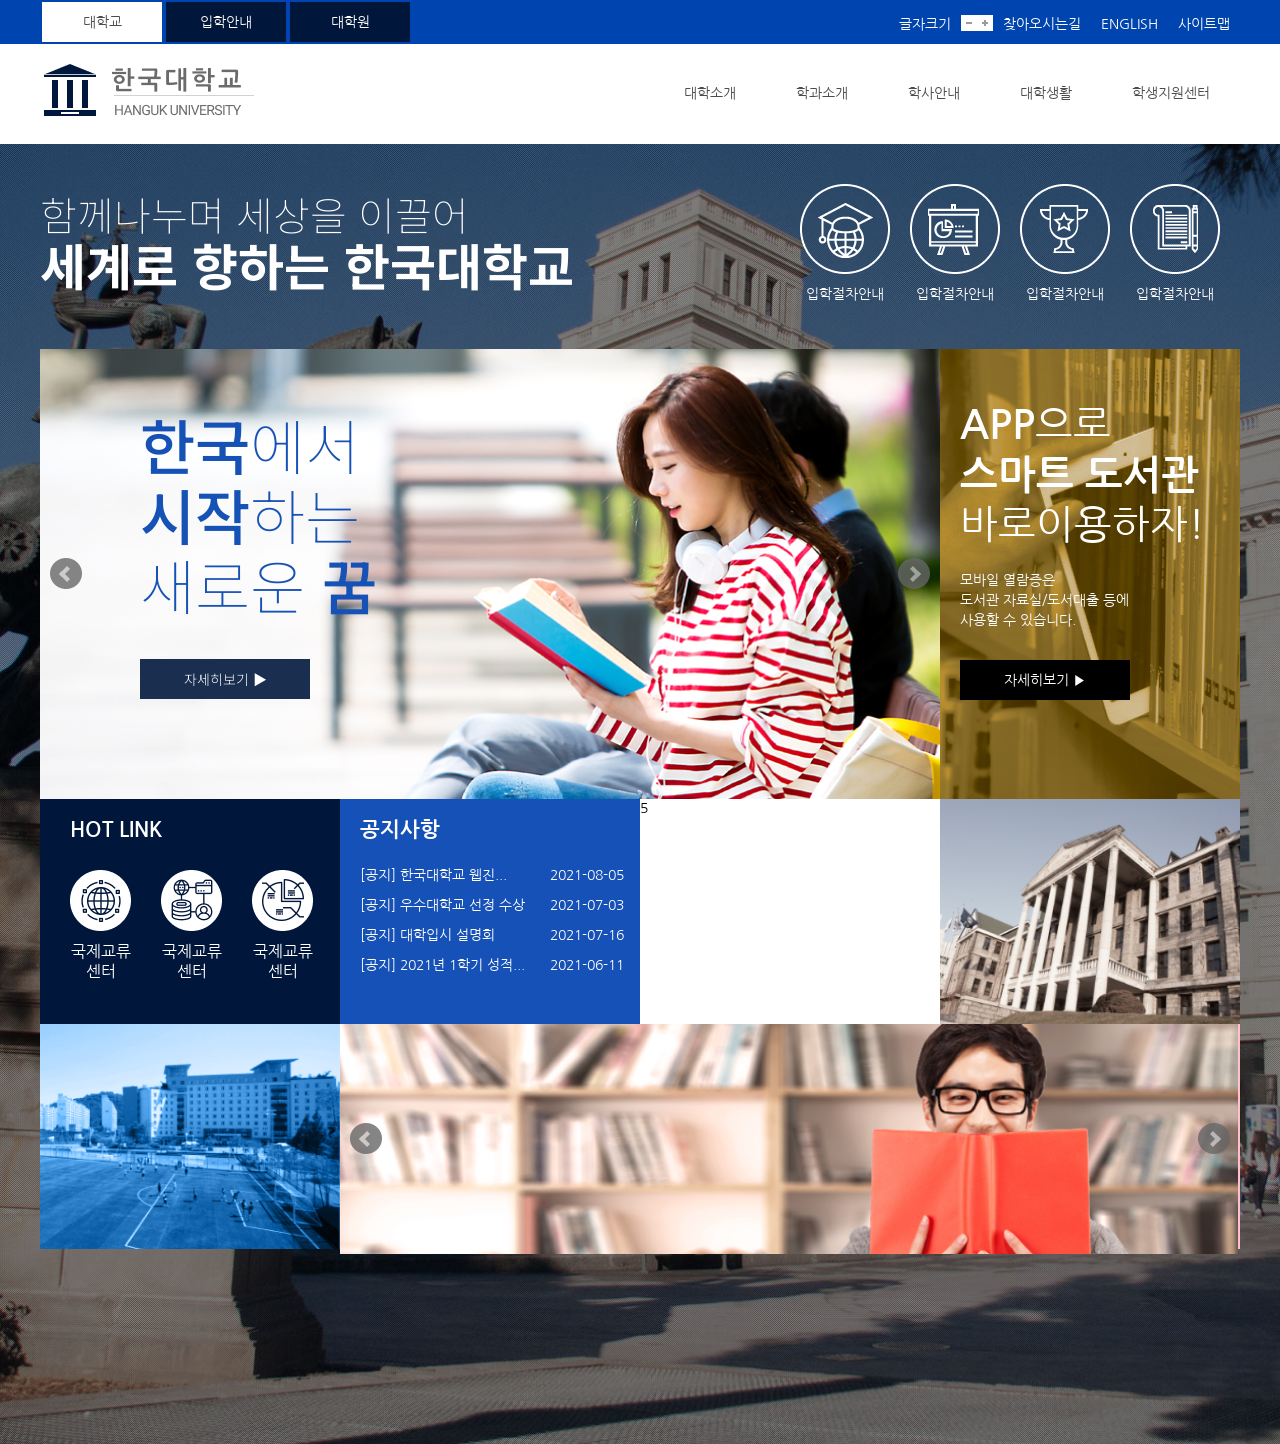
==== commit 4260a2fe: "up_08_20" ====
--- a/My university/index.html
+++ b/My university/index.html
@@ -186,9 +186,16 @@
            </li> <!--nth3-->
  
            <li><!--nth4-->
-               <div class="Bulletin">
+               <div class="Ntitle">
                 <h2>공지사항</h2>
-                    
+               </div>
+          
+              <div class="notice">
+
+                <p>[공지] 한국대학교 웹진...<span>2021-08-05</span><br></p>
+                <p>[공지] 우수대학교  선정  수상<span>2021-07-03</span><br></p>
+                <p>[공지] 대학입시 설명회 <span>2021-07-16</span><br></p>
+                <p>[공지] 2021년 1학기 성적... <span>2021-06-11</span></
             </div>
            </li>
            <li>5</li>
--- a/My university/css/style.css
+++ b/My university/css/style.css
@@ -122,12 +122,21 @@
 
 .container>ul>li:nth-child(3){background-color: #00163B; } 
 
-.container>ul>li:nth-child(3)  h2{margin-top: 10px; color:white;font-weight: bold;}
+.container>ul>li:nth-child(3)  h2{margin-top: 10px; color:white;font-weight: bold; margin-top: 20px;}
 .container>ul>li:nth-child(3) .linkBox{width: 400px; height: 200px; _background-color: green; margin: 0 auto; margin-left: 30px;}  
 .container>ul>li:nth-child(3)  li{float: left; padding-right: 30px; margin-top: 30px; }
 .container>ul>li:nth-child(3)  h3{text-align: center; color: white; margin-top: 10px; font-weight: lighter;} 
 
 .container>ul>li:nth-child(4){background-color:#1651B7;}
+.container>ul>li:nth-child(4) .notice{_background-color:green; width: 300px; height: 100px; margin: 0 auto;margin-top: 20px;}
+.container>ul>li:nth-child(4) .notice h2{color: white; font-weight: bold;  border-bottom: white solid:1px;}
+.container>ul>li:nth-child(4) .notice p{ text-align:left;display: block; color: white; line-height: 20px; font-size: 14px;line-height: 30px; 
+padding: 0 20px;}
+.container>ul>li:nth-child(4) .notice span {display: block;position: absolute; margin: 0 190px; margin-top: -30px;}
+
+.container>ul>li:nth-child(4)  .Ntitle {_background-color: tomato; margin-left: 20px;}
+.container>ul>li:nth-child(4)  h2{margin-top: 10px; color:white;font-weight: bold; margin-top: 20px; }
+
 .container>ul>li:nth-child(5){background-color: white;}
 .container>ul>li:nth-child(6){}
 .container>ul>li:nth-child(7){}
